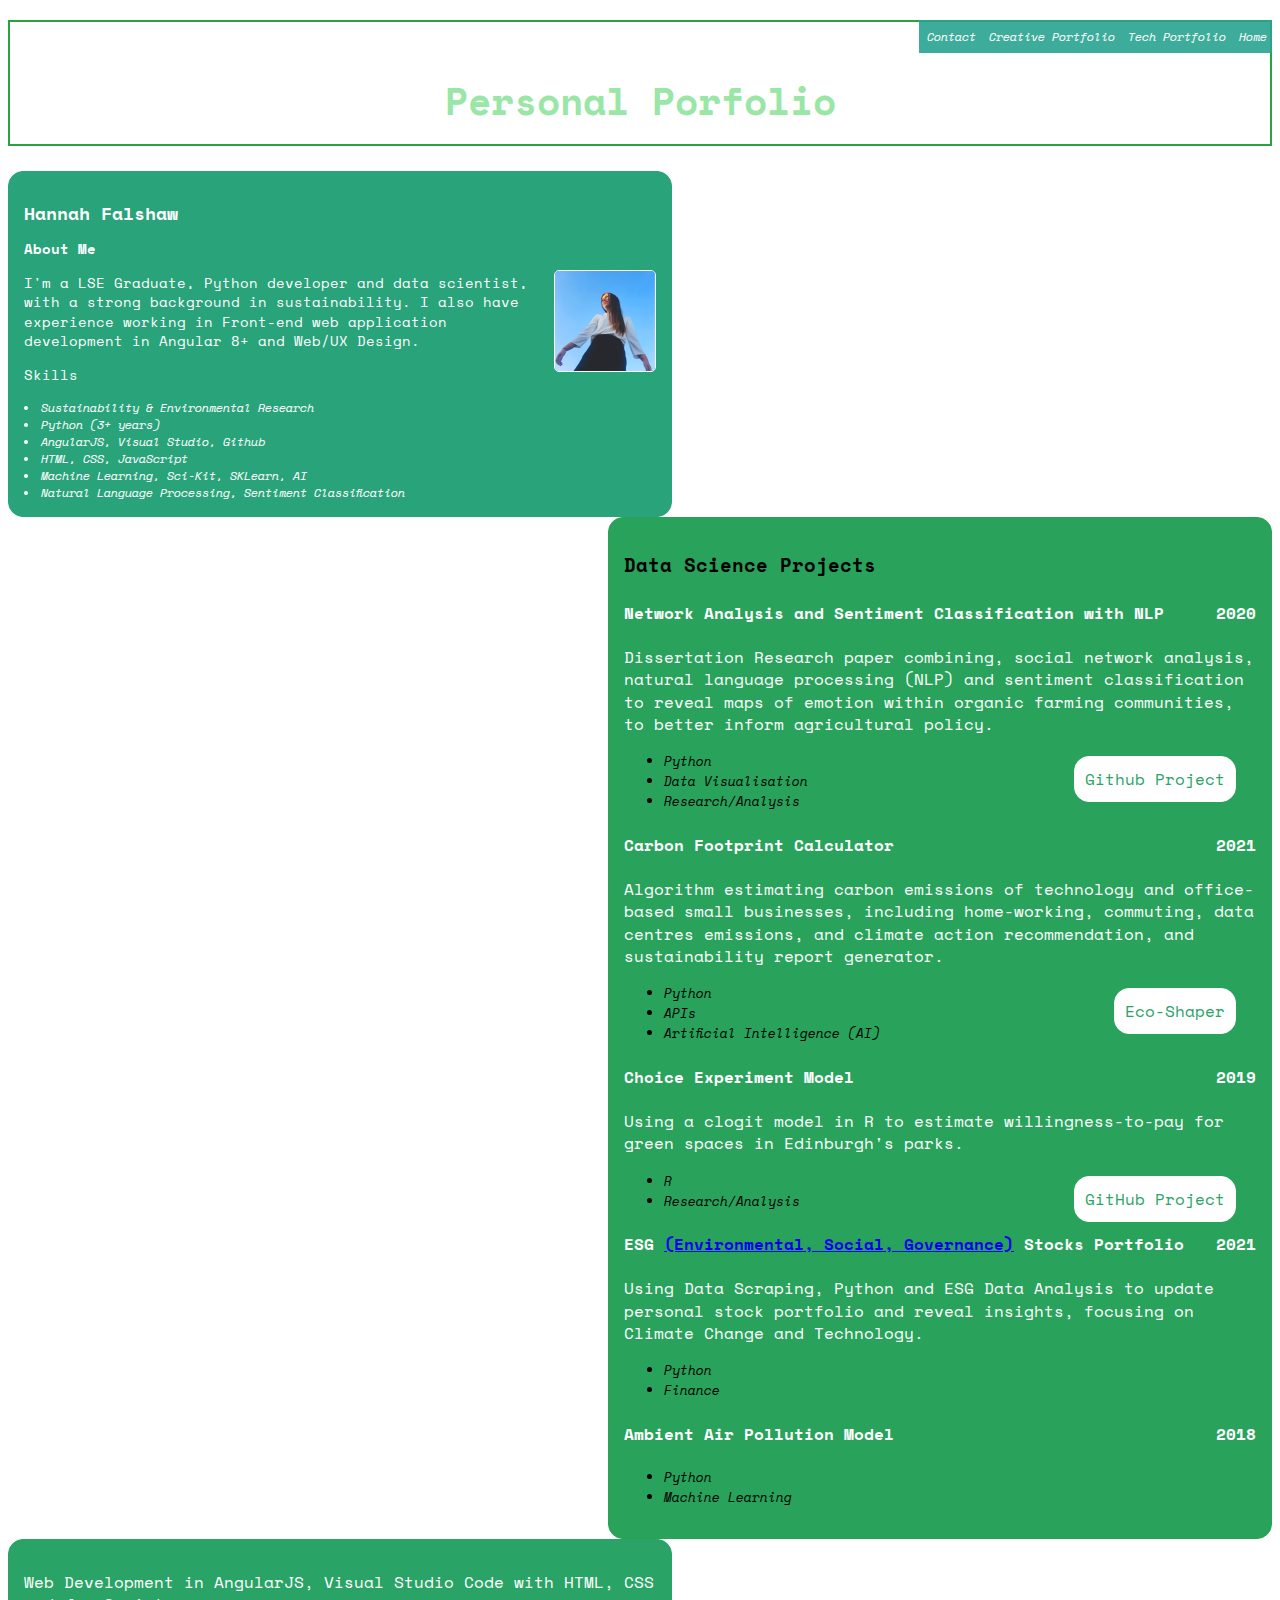
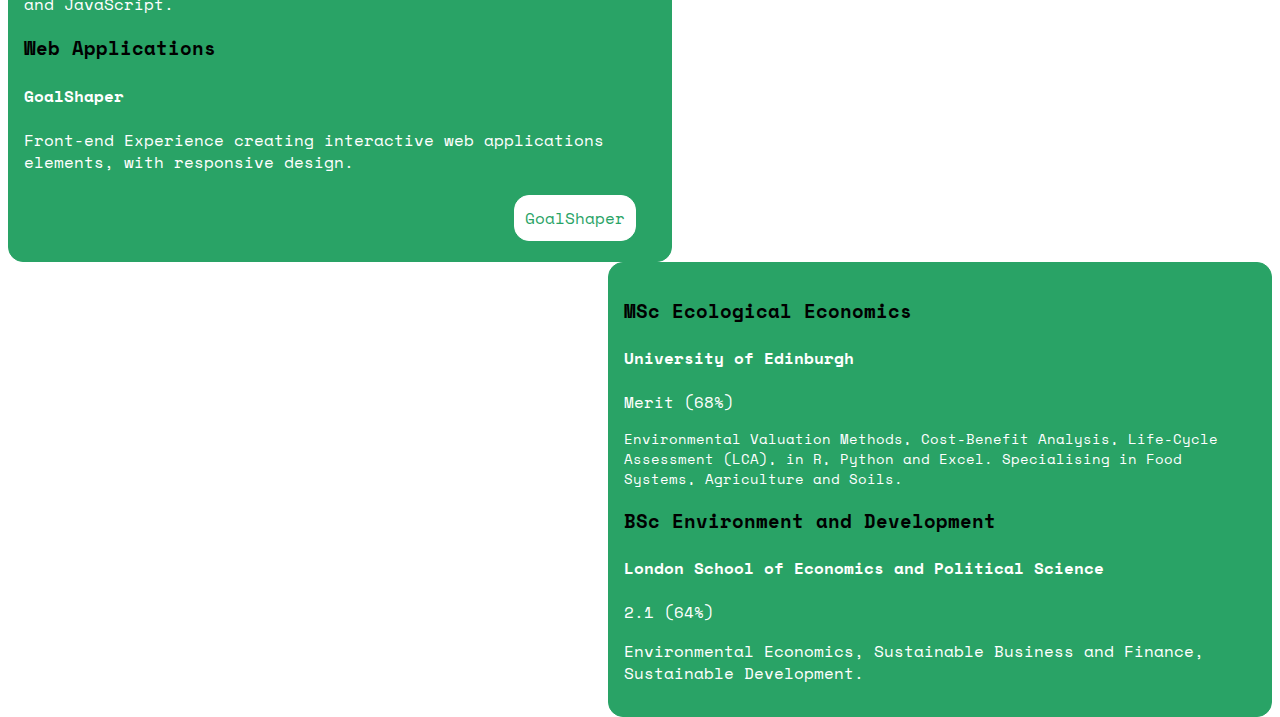
==== index.html @ 04d8f79b "Add files via upload" ====
<html lang="en">
	<head>
		<title>Portfolio - Hannah Falshaw</title>
		<link href="Resources/styles.css" rel="stylesheet" type='text/css'>
		<link rel='preconnect' href='https://fonts.googleapis.com'>
		<link rel='preconnect' href='https://fonts.gstatic.com' crossorigin>
		<link rel="preconnect" href="https://fonts.googleapis.com">
<link rel="preconnect" href="https://fonts.gstatic.com" crossorigin>
<link href="https://fonts.googleapis.com/css2?family=Space+Mono:ital,wght@0,400;0,700;1,400&display=swap" rel="stylesheet">
 	</head>
	<body>
	    <header>
			<nav>
				<ul>
					<li class='navigation'><a href="./index.html">Home</a></li>
					<li class='navigation'><a href="./portfolio1.html">Tech Portfolio</a></li>
					<li class='navigation'><a href='./creative.html'>Creative Portfolio</a></li>
					<li class='navigation'><a href="./contact.html">Contact</a></li>
				</ul>
			</nav>	
		</header>
	    <main>

        <section class='section1'>
            <h1 id='home'>Personal Porfolio</h1>
            <div style='float: left; text-align: left;' class="contact home"> 
                <h1>Hannah Falshaw</h1>
                <h2>About Me</h2>
                <div class='profile'>
                    <a href='https://www.linkedin.com/in/hannah-falshaw/' target='_blank'><img src='images/hannah linkedin.jpg' width='100px' alt='profile picture' /></a> 
                </div>
                <p>I'm a LSE Graduate, Python developer and data scientist, with a strong background in sustainability. 
                    I also have experience working in Front-end web application development in Angular 8+ and Web/UX Design.
                </p>
                <p>Skills</p>
               <li>Sustainability & Environmental Research</li>
               <li>Python (3+ years)</li>
               <li>AngularJS, Visual Studio, Github</li>
               <li>HTML, CSS, JavaScript</li>
               <li>Machine Learning, Sci-Kit, SKLearn, AI</li>
               <li>Natural Language Processing, Sentiment Classification</li>

            </div>
            <div id="datascience">
                <h3>Data Science Projects</h3>
                <h4>Network Analysis and Sentiment Classification with NLP <span style='float:right;'>   2020</span></h4>
                    <p>Dissertation Research paper combining, social network analysis, natural language processing (NLP) and sentiment classification to reveal maps of emotion within organic farming communities, to better inform agricultural policy.</p>
                    <a class='link' style="color: hsl(150, 60%, 40%); float: right; margin-right: 20px;" href='https://github.com/falshrawr/sentiment-analysis-and-social-network-analysis' target='_blank'>Github Project</a>
                    <ul><li>Python</li><li>Data Visualisation</li><li>Research/Analysis</li></ul>
                <h4>Carbon Footprint Calculator<span style='float:right;'>  2021</span></h4>
                <p>Algorithm estimating carbon emissions of technology and office-based small businesses, including home-working, commuting, data centres emissions, and climate action recommendation, and sustainability report generator.</p>
                <a class='link' style='color: hsl(150, 60%, 40%); float: right; margin-right: 20px;' href='https://www.eco-shaper.com/'>Eco-Shaper</a>
                <ul><li>Python</li><li>APIs</li><li>Artificial Intelligence (AI)</li></ul>
                <h4>Choice Experiment Model<span style='float:right;'>    2019</span></h4>
                <p>Using a clogit model in R to estimate willingness-to-pay for green spaces in Edinburgh's parks.</p>
                <a class='link' style='color:hsl(150, 60%, 40%);float:right; margin-right: 20px;' href="https://github.com/falshrawr/Choice-Experiment" target='_blank'>GitHub Project</a> 
                <ul><li>R</li><li>Research/Analysis</li></ul>
                <h4>ESG <a class='esg' href='https://en.wikipedia.org/wiki/Environmental,_social_and_corporate_governance' target='_blank'>
                    (Environmental, Social, Governance)</a> Stocks Portfolio<span style='float: right;'>  2021</span></h4>
                    <p>Using Data Scraping, Python and ESG Data Analysis to update personal stock portfolio and reveal insights, focusing on Climate Change and Technology.</P>
                        <ul><li>Python</li><li>Finance</li></ul>
                <h4>Ambient Air Pollution Model<span style='float:right;'>  2018</span></h4>
                        <ul><li>Python</li><li>Machine Learning</li></ul>        
            </div>
            <div id='webapp'>
                <p>Web Development in AngularJS, Visual Studio Code with HTML, CSS and JavaScript.</p>
                <h3>Web Applications</h3>
                    <h4>GoalShaper</h4>
                    <p>Front-end Experience creating interactive web applications elements, with responsive design.</p>
                    <a class='link' style='color:hsl(150, 60%, 40%);float:right; margin-right:20px;' href='https://goalshaper.com/'>GoalShaper</a>
            </div>
            <div id='education'>
                <h3>MSc Ecological Economics</h3>
                <h4>University of Edinburgh</h4>
                <p>Merit (68%)</p>
                <p style='font-size: 14px;'>Environmental Valuation Methods, Cost-Benefit Analysis, Life-Cycle Assessment (LCA), in R, Python and Excel. Specialising in Food Systems, Agriculture and Soils.</p>
                <h3>BSc Environment and Development</h3>
                <h4>London School of Economics and Political Science</h4>
                <p>2.1 (64%)</p>
                <p>Environmental Economics, Sustainable Business and Finance, Sustainable Development. </p>

            </div>
        </section>
        </main>
    </body>
</html>
---- Resources/styles.css ----
h1 h2 {
    color: hsl(130,60%,40%);
    text-align: center;
    padding: 15px;
    margin-top: 20px;
    font-family: 'Space Mono', Courier, monospace;
    font: 'Trebuchet MS';
  }

  h2 {
    font-size: 14px;
  }
  

  h1 {
    font-size: 18px;
  }

  h4 {
    color: #ffffff;
  }
  
  li {
    color: black;
    font-weight: 400;
    font-size: 12px;
    font-style: italic;
    padding-right: 15px;
  }
  .navigation {
    display: block;
    padding: 8px;
    background-color: hsla(170,60%,40%,0.9);
    float: right;
    padding-right: 5px;
  }
  .navigation a {
    color: #ffffff;
    text-decoration: none;
    font-family: 'Space Mono', Courier, monospace;
  }

  .navigation a:hover {
    text-decoration: underline;
    font-weight: bold;
  }
   
  
body{
 background-image: url('https://i.pinimg.com/originals/c4/07/1f/c4071f86d00c3ad0905df0bf2c64fb4a.jpg');
}  

#home {
  color: hsl(130,60%,75%);
  text-align: center;
  padding: 15px;
  margin-top: 20px;
  font-family: 'Space Mono', Courier, monospace;
  padding-top: 50px; 
  font-weight: 700;
  font-size: 38px;
  border: 2px solid hsl(130, 60%, 40%)

}

.profile img{
  border: 1px white solid;
  border-radius: 5px;
}

.profile{
  float: right;
}

.profile img:hover{
  border: 2px #f1f1f1 solid;
}

#datascience{
  background-color: hsl(145, 60%, 40%);
  width: 50%;
  font-family: 'Space Mono', Courier, monospace;
  padding: 15px;
  border-radius: 15px;
  border: 1px solid hsl(140,60%,40%);
  float: right;
  margin: auto;

}

#creative{
    background-color: hsl(145, 60%, 40%);
    width: 50%;
    font-family: 'Space Mono', Courier, monospace;
    padding: 15px;
    border-radius: 15px;
    border: 1px solid hsl(140,60%,40%);
    color: #ffffff;
    float: left;
    margin: auto;
}

#posts{
    background-color: hsl(145, 60%, 40%);
    width: 50%;
    font-family: 'Space Mono', Courier, monospace;
    padding: 15px;
    border-radius: 15px;
    border: 1px solid hsl(140,60%,40%);
    float: right;
    margin: auto;
  }
#posts, #creative a{
  color: #ffffff;
}

#webapp {
  background-color: hsl(150,60%,40%);
    width: 50%;
    font-family: 'Space Mono', Courier, monospace;
    padding: 15px;
    border-radius: 15px;
    border: 1px solid hsl(150,60%,40%);
    float: left;
    margin: auto;
}

#instagram {
  background-color: white;
  font-family: 'Space Mono', Courier, monospace;
  border-radius: 5px;
  border: 1px solid white;
  margin: auto;
  padding: 5px;
}


#instagram img{
 padding: 0px;
 height: 32%;
 width: 32%;

}
.link{ 
  background-color: white;
  border-radius: 15px;
  border: 1px solid white;
  padding: 10px;
  text-decoration: none ;
  margin: 5px auto;
}

#datascience li {
    color: black;
    padding-right: 15px;
    font-size: 13px;
}

.link:hover{
  text-decoration:underline;
  background-color: hsl(150,90%,20%);
  color: white;
  border: 1px solid transparent;
  cursor:pointer;
}

.esg:hover{
  text-decoration: none;
  cursor:pointer
}

.esg:visited{
  color: #ffffff;
}

  .section1 p{
    line-height: 1.4;
    font-family: 'Space Mono', Courier, monospace;
    color: #ffffff;
  }

  .section1 h1 h2 {
    color: #ffffff;
  }

  #education {
    background-color: hsl(150,60%,40%);
      width: 50%;
      font-family: 'Space Mono', Courier, monospace;
      padding: 15px;
      border-radius: 15px;
      border: 1px solid hsl(150,60%,40%);
      float: right;
      margin: auto;
  }

  .contact {
    color: white;
    font-size: 14px;
    background-color: hsl(160,60%,40%);
    width: 50%;
    text-align: center;
    font-family: 'Space Mono', Courier, monospace;
    padding: 15px;
    border-radius: 15px;
    border: 1px solid hsl(160,60%,40%);
    margin: auto;
 
  }
  .contact a{
    color: white;
    text-decoration: underline;
  }

  .contact a:hover{
    text-decoration: underline;
    font-weight: bold;
  }

  .contact li{
    color: white;
  }

  .deets {
  padding: 40px 0px;
  }

  .deets h3{
    padding: 10px;
  }

  #contactpage{
    margin-top: 20px;
  }
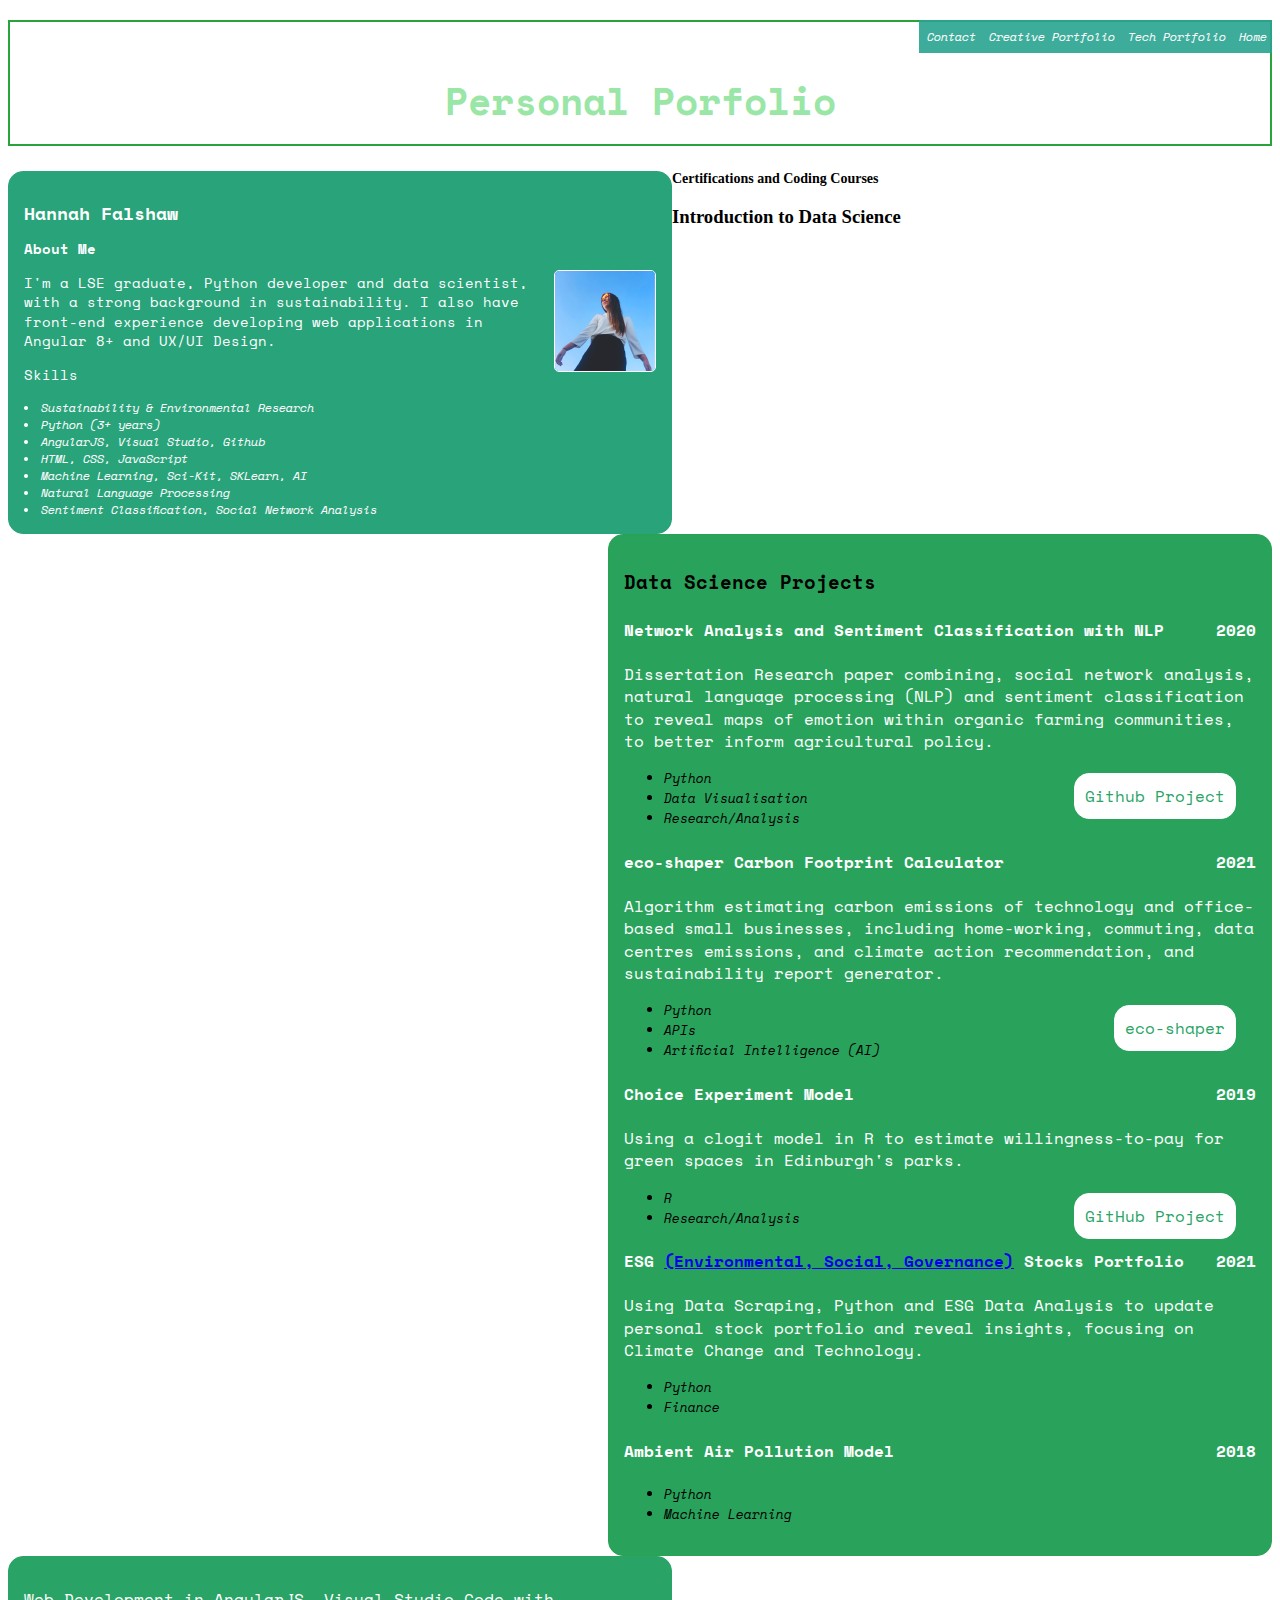
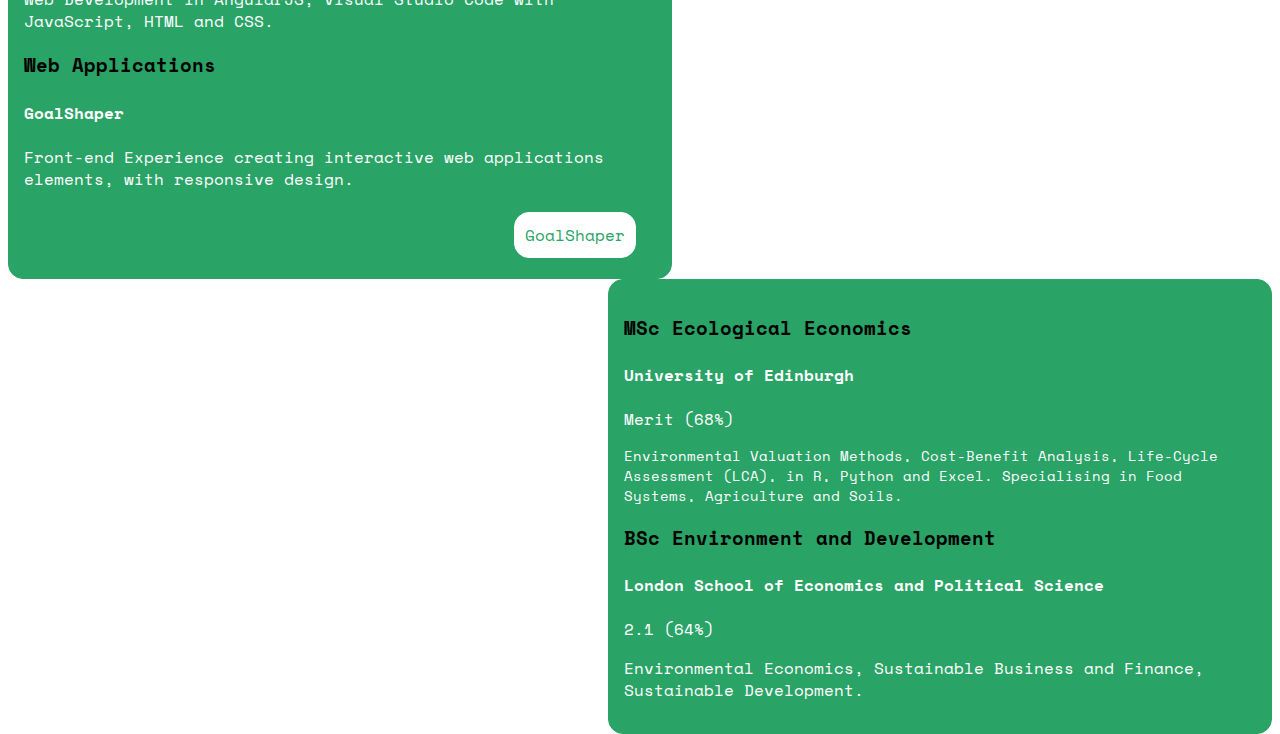
==== commit df38e4b1: "push" ====
--- a/index.html
+++ b/index.html
@@ -1,86 +1,91 @@
-<html lang="en">
-	<head>
-		<title>Portfolio - Hannah Falshaw</title>
-		<link href="Resources/styles.css" rel="stylesheet" type='text/css'>
-		<link rel='preconnect' href='https://fonts.googleapis.com'>
-		<link rel='preconnect' href='https://fonts.gstatic.com' crossorigin>
-		<link rel="preconnect" href="https://fonts.googleapis.com">
-<link rel="preconnect" href="https://fonts.gstatic.com" crossorigin>
-<link href="https://fonts.googleapis.com/css2?family=Space+Mono:ital,wght@0,400;0,700;1,400&display=swap" rel="stylesheet">
- 	</head>
-	<body>
-	    <header>
-			<nav>
-				<ul>
-					<li class='navigation'><a href="./index.html">Home</a></li>
-					<li class='navigation'><a href="./portfolio1.html">Tech Portfolio</a></li>
-					<li class='navigation'><a href='./creative.html'>Creative Portfolio</a></li>
-					<li class='navigation'><a href="./contact.html">Contact</a></li>
-				</ul>
-			</nav>	
-		</header>
-	    <main>
-
-        <section class='section1'>
-            <h1 id='home'>Personal Porfolio</h1>
-            <div style='float: left; text-align: left;' class="contact home"> 
-                <h1>Hannah Falshaw</h1>
-                <h2>About Me</h2>
-                <div class='profile'>
-                    <a href='https://www.linkedin.com/in/hannah-falshaw/' target='_blank'><img src='images/hannah linkedin.jpg' width='100px' alt='profile picture' /></a> 
-                </div>
-                <p>I'm a LSE Graduate, Python developer and data scientist, with a strong background in sustainability. 
-                    I also have experience working in Front-end web application development in Angular 8+ and Web/UX Design.
-                </p>
-                <p>Skills</p>
-               <li>Sustainability & Environmental Research</li>
-               <li>Python (3+ years)</li>
-               <li>AngularJS, Visual Studio, Github</li>
-               <li>HTML, CSS, JavaScript</li>
-               <li>Machine Learning, Sci-Kit, SKLearn, AI</li>
-               <li>Natural Language Processing, Sentiment Classification</li>
-
-            </div>
-            <div id="datascience">
-                <h3>Data Science Projects</h3>
-                <h4>Network Analysis and Sentiment Classification with NLP <span style='float:right;'>   2020</span></h4>
-                    <p>Dissertation Research paper combining, social network analysis, natural language processing (NLP) and sentiment classification to reveal maps of emotion within organic farming communities, to better inform agricultural policy.</p>
-                    <a class='link' style="color: hsl(150, 60%, 40%); float: right; margin-right: 20px;" href='https://github.com/falshrawr/sentiment-analysis-and-social-network-analysis' target='_blank'>Github Project</a>
-                    <ul><li>Python</li><li>Data Visualisation</li><li>Research/Analysis</li></ul>
-                <h4>Carbon Footprint Calculator<span style='float:right;'>  2021</span></h4>
-                <p>Algorithm estimating carbon emissions of technology and office-based small businesses, including home-working, commuting, data centres emissions, and climate action recommendation, and sustainability report generator.</p>
-                <a class='link' style='color: hsl(150, 60%, 40%); float: right; margin-right: 20px;' href='https://www.eco-shaper.com/'>Eco-Shaper</a>
-                <ul><li>Python</li><li>APIs</li><li>Artificial Intelligence (AI)</li></ul>
-                <h4>Choice Experiment Model<span style='float:right;'>    2019</span></h4>
-                <p>Using a clogit model in R to estimate willingness-to-pay for green spaces in Edinburgh's parks.</p>
-                <a class='link' style='color:hsl(150, 60%, 40%);float:right; margin-right: 20px;' href="https://github.com/falshrawr/Choice-Experiment" target='_blank'>GitHub Project</a> 
-                <ul><li>R</li><li>Research/Analysis</li></ul>
-                <h4>ESG <a class='esg' href='https://en.wikipedia.org/wiki/Environmental,_social_and_corporate_governance' target='_blank'>
-                    (Environmental, Social, Governance)</a> Stocks Portfolio<span style='float: right;'>  2021</span></h4>
-                    <p>Using Data Scraping, Python and ESG Data Analysis to update personal stock portfolio and reveal insights, focusing on Climate Change and Technology.</P>
-                        <ul><li>Python</li><li>Finance</li></ul>
-                <h4>Ambient Air Pollution Model<span style='float:right;'>  2018</span></h4>
-                        <ul><li>Python</li><li>Machine Learning</li></ul>        
-            </div>
-            <div id='webapp'>
-                <p>Web Development in AngularJS, Visual Studio Code with HTML, CSS and JavaScript.</p>
-                <h3>Web Applications</h3>
-                    <h4>GoalShaper</h4>
-                    <p>Front-end Experience creating interactive web applications elements, with responsive design.</p>
-                    <a class='link' style='color:hsl(150, 60%, 40%);float:right; margin-right:20px;' href='https://goalshaper.com/'>GoalShaper</a>
-            </div>
-            <div id='education'>
-                <h3>MSc Ecological Economics</h3>
-                <h4>University of Edinburgh</h4>
-                <p>Merit (68%)</p>
-                <p style='font-size: 14px;'>Environmental Valuation Methods, Cost-Benefit Analysis, Life-Cycle Assessment (LCA), in R, Python and Excel. Specialising in Food Systems, Agriculture and Soils.</p>
-                <h3>BSc Environment and Development</h3>
-                <h4>London School of Economics and Political Science</h4>
-                <p>2.1 (64%)</p>
-                <p>Environmental Economics, Sustainable Business and Finance, Sustainable Development. </p>
-
-            </div>
-        </section>
-        </main>
-    </body>
+<html lang="en">
+	<head>
+		<title>Portfolio - Hannah Falshaw</title>
+		<link href="Resources/styles.css" rel="stylesheet" type='text/css'>
+		<link rel='preconnect' href='https://fonts.googleapis.com'>
+		<link rel='preconnect' href='https://fonts.gstatic.com' crossorigin>
+		<link rel="preconnect" href="https://fonts.googleapis.com">
+<link rel="preconnect" href="https://fonts.gstatic.com" crossorigin>
+<link href="https://fonts.googleapis.com/css2?family=Space+Mono:ital,wght@0,400;0,700;1,400&display=swap" rel="stylesheet">
+ 	</head>
+	<body>
+	    <header>
+			<nav>
+				<ul>
+					<li class='navigation'><a href="./index.html">Home</a></li>
+					<li class='navigation'><a href="./tech_portfolio.html">Tech Portfolio</a></li>
+					<li class='navigation'><a href='./creative.html'>Creative Portfolio</a></li>
+					<li class='navigation'><a href="./contact.html">Contact</a></li>
+				</ul>
+			</nav>	
+		</header>
+        <section class='section1'>
+            <h1 id='home'>Personal Porfolio</h1>
+            <div style='float: left; text-align: left;' class="contact home"> 
+                <h1>Hannah Falshaw</h1>
+                <h2>About Me</h2>
+                <div class='profile'>
+                    <a href='https://www.linkedin.com/in/hannah-falshaw/' target='_blank'><img src='images/hannah linkedin.jpg' width='100px' alt='profile picture' /></a> 
+                </div>
+                <p>I'm a LSE graduate, Python developer and data scientist, with a strong background in sustainability. 
+                    I also have front-end experience developing web applications in Angular 8+ and UX/UI Design.
+                </p>
+                <p>Skills</p>
+               <li>Sustainability & Environmental Research</li>
+               <li>Python (3+ years)</li>
+               <li>AngularJS, Visual Studio, Github</li>
+               <li>HTML, CSS, JavaScript</li>
+               <li>Machine Learning, Sci-Kit, SKLearn, AI</li>
+               <li>Natural Language Processing</li>
+               <li>Sentiment Classification, Social Network Analysis</li>
+            </div>
+            <div id="datascience">
+                <h3>Data Science Projects</h3>
+                <h4>Network Analysis and Sentiment Classification with NLP <span style='float:right;'>   2020</span></h4>
+                    <p>Dissertation Research paper combining, social network analysis, natural language processing (NLP) and sentiment classification to reveal maps of emotion within organic farming communities, to better inform agricultural policy.</p>
+                    <a class='link' style="color: hsl(150, 60%, 40%); float: right; margin-right: 20px;" href='https://github.com/falshrawr/sentiment-analysis-and-social-network-analysis' target='_blank'>Github Project</a>
+                    <ul><li>Python</li><li>Data Visualisation</li><li>Research/Analysis</li></ul>
+                <h4>eco-shaper Carbon Footprint Calculator<span style='float:right;'>  2021</span></h4>
+                <p>Algorithm estimating carbon emissions of technology and office-based small businesses, including home-working, commuting, data centres emissions, and climate action recommendation, and sustainability report generator.</p>
+                <a class='link' style='color: hsl(150, 60%, 40%); float: right; margin-right: 20px;' href='https://www.eco-shaper.com/'>eco-shaper</a>
+                <ul><li>Python</li><li>APIs</li><li>Artificial Intelligence (AI)</li></ul>
+                <h4>Choice Experiment Model<span style='float:right;'>    2019</span></h4>
+                <p>Using a clogit model in R to estimate willingness-to-pay for green spaces in Edinburgh's parks.</p>
+                <a class='link' style='color:hsl(150, 60%, 40%);float:right; margin-right: 20px;' href="https://github.com/falshrawr/Choice-Experiment" target='_blank'>GitHub Project</a> 
+                <ul><li>R</li><li>Research/Analysis</li></ul>
+                <h4>ESG <a class='esg' href='https://en.wikipedia.org/wiki/Environmental,_social_and_corporate_governance' target='_blank'>
+                    (Environmental, Social, Governance)</a> Stocks Portfolio<span style='float: right;'>  2021</span></h4>
+                    <p>Using Data Scraping, Python and ESG Data Analysis to update personal stock portfolio and reveal insights, focusing on Climate Change and Technology.</P>
+                        <ul><li>Python</li><li>Finance</li></ul>
+                <h4>Ambient Air Pollution Model<span style='float:right;'>  2018</span></h4>
+                        <ul><li>Python</li><li>Machine Learning</li></ul>        
+            </div>
+            <div id='webapp'>
+                <p>Web Development in AngularJS, Visual Studio Code with JavaScript, HTML and CSS.</p>
+                <h3>Web Applications</h3>
+                    <h4>GoalShaper</h4>
+                    <p>Front-end Experience creating interactive web applications elements, with responsive design.</p>
+                    <a class='link' style='color:hsl(150, 60%, 40%);float:right; margin-right:20px;' href='https://goalshaper.com/'>GoalShaper</a>
+            </div>
+            <div id='education'>
+                <h3>MSc Ecological Economics</h3>
+                <h4>University of Edinburgh</h4>
+                <p>Merit (68%)</p>
+                <p style='font-size: 14px;'>Environmental Valuation Methods, Cost-Benefit Analysis, Life-Cycle Assessment (LCA), in R, Python and Excel. Specialising in Food Systems, Agriculture and Soils.</p>
+                <h3>BSc Environment and Development</h3>
+                <h4>London School of Economics and Political Science</h4>
+                <p>2.1 (64%)</p>
+                <p>Environmental Economics, Sustainable Business and Finance, Sustainable Development. </p>
+            </div>
+            <div id='certification'>
+                 <h2>Certifications and Coding Courses</h2>
+                 <h3>Introduction to Data Science</h3>
+                 <h4>Flat Iron School</h4>
+                 <p>10-week intensive programme<p>
+                 <p>Python, Machine Learning, Data Visualisation, Pandas & Numpy, Sci-Kit, SKLearn</p>
+                 <h3>
+            </div>
+        </section>
+        </main>
+    </body>
 </html>        